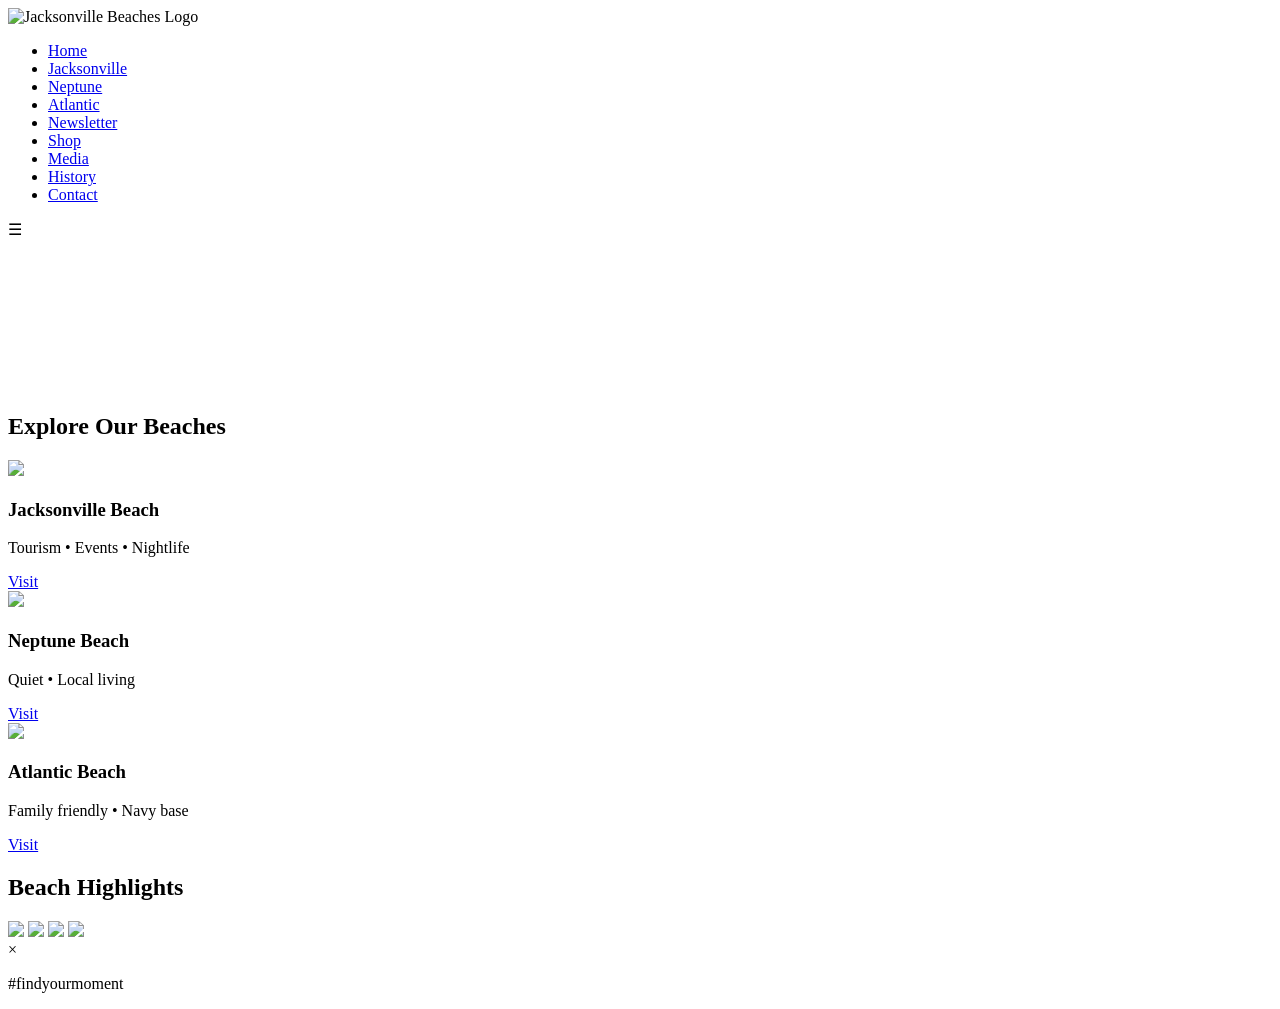
==== index.html @ c3302679 "Create index.html" ====
<!DOCTYPE html>
<html lang="en">

<head>

<meta charset="UTF-8">
<meta name="viewport" content="width=device-width, initial-scale=1">

<title>Jacksonville Beaches</title>

<link rel="stylesheet" href="css/styles.css">

<script defer src="js/script.js"></script>

</head>


<body>

<header>
    
<div class="logo">
  <img src="images/logo.gif" alt="Jacksonville Beaches Logo">
</div>

<nav id="nav">

<ul>

<li><a href="index.html">Home</a></li>
<li><a href="jacksonville.html">Jacksonville</a></li>
<li><a href="neptune.html">Neptune</a></li>
<li><a href="atlantic.html">Atlantic</a></li>
<li><a href="newsletter.html">Newsletter</a></li>
<li><a href="sales.html">Shop</a></li>
<li><a href="media.html">Media</a></li>
<li><a href="essay.html">History</a></li>
<li><a href="contact.html">Contact</a></li>
</ul>

</nav>

<div class="menu-toggle">
☰
</div>

</header>

<section class="hero">

<video autoplay muted loop playsinline class="hero-video">
<source src="videos/openfindyourmoment.mp4" type="video/mp4">
</video>

<div class="hero-overlay"></div>

<div class="hero-text">
<h1></h1>
<p></p>
</div>

</section>

<section class="beaches">

<h2>Explore Our Beaches</h2>

<div class="beach-grid">

<div class="beach-card">
<img src="images/pier.png">
<h3>Jacksonville Beach</h3>
<p>Tourism • Events • Nightlife</p>
<a href="jacksonville.html">Visit</a>
</div>

<div class="beach-card">
<img src="images/nepsign.png">
<h3>Neptune Beach</h3>
<p>Quiet • Local living</p>
<a href="neptune.html">Visit</a>
</div>

<div class="beach-card">
<img src="images/absign.png">
<h3>Atlantic Beach</h3>
<p>Family friendly • Navy base</p>
<a href="atlantic.html">Visit</a>
</div>

</div>

</section>


<section class="social">

<h2>Beach Highlights</h2>

<section class="gallery">

<div class="gallery-grid">

<img src="images/pieroverhead.png" class="gallery-img">
<img src="images/surfers.png" class="gallery-img">
<img src="images/bikers.png" class="gallery-img">
<img src="images/waterpark.png" class="gallery-img">

</div>

</section>

<!-- Lightbox -->
<div id="lightbox">

<span id="close">&times;</span>

<img id="lightbox-img">

</div>


<footer>

<p> #findyourmoment </p>

</footer>


</body>
</html>
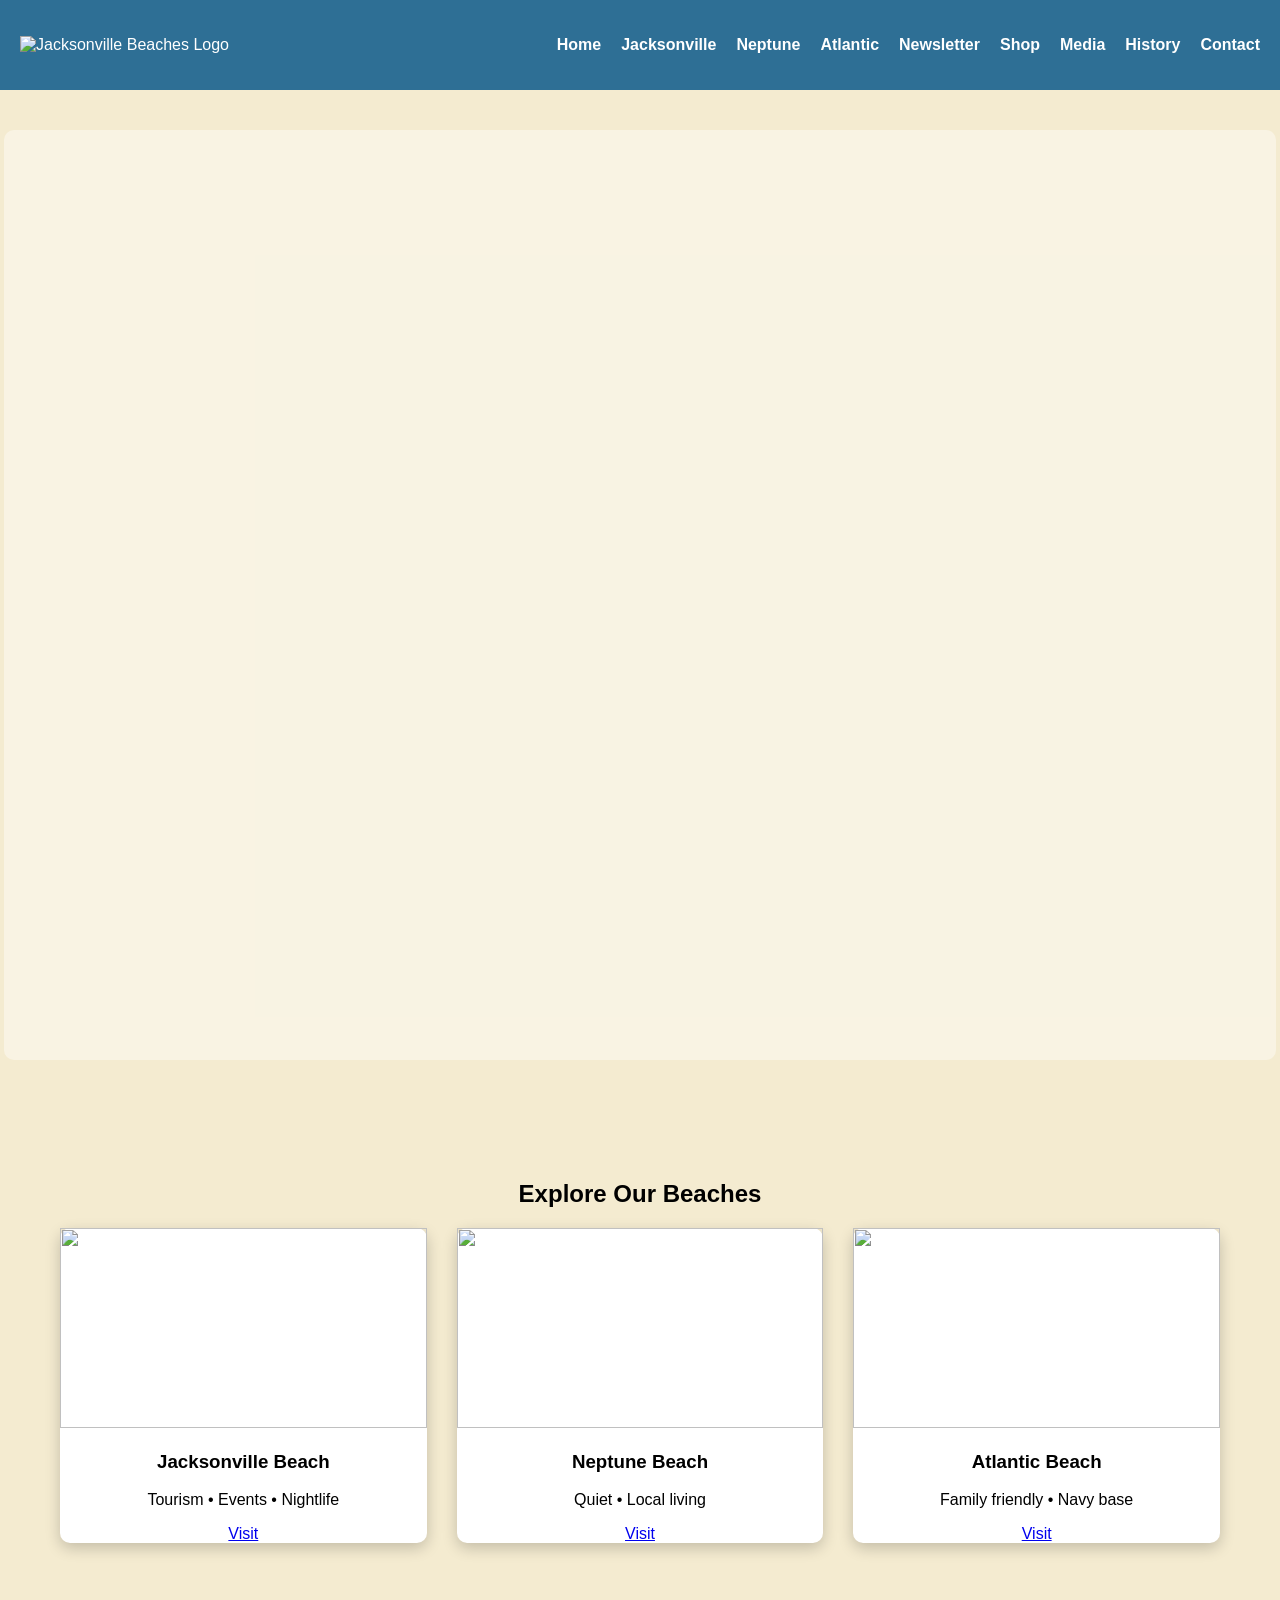
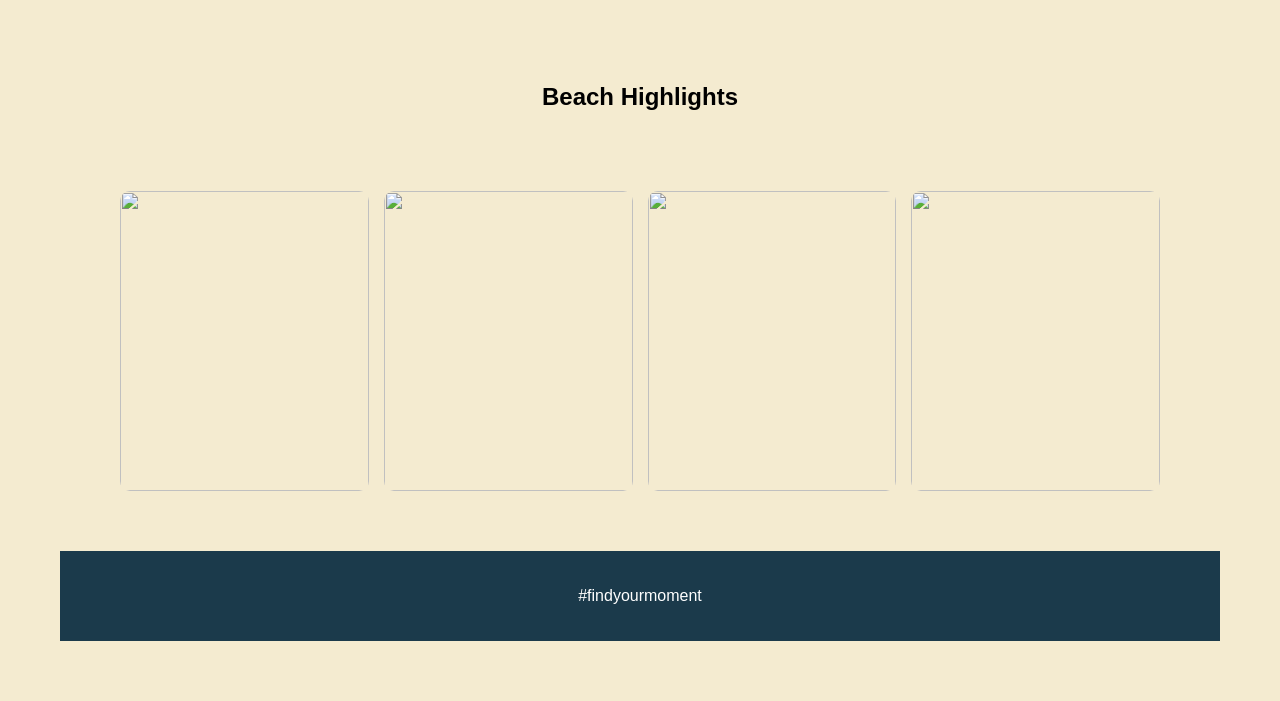
==== commit 09321270: "Update index.html" ====
--- a/index.html
+++ b/index.html
@@ -8,9 +8,9 @@
 
 <title>Jacksonville Beaches</title>
 
-<link rel="stylesheet" href="css/styles.css">
+<link rel="stylesheet" href="styles.css">
 
-<script defer src="js/script.js"></script>
+<script defer src="script.js"></script>
 
 </head>
 
--- a/styles.css
+++ b/styles.css
@@ -0,0 +1,344 @@
+:root{
+--ocean:#2E6F95;
+--sand:#F4EBD0;
+--palm:#1B3A4B;
+--sun:#FFBF3F;
+--deep:#4264B3;
+--light:#F3F1F0;
+}
+
+body{
+margin:0;
+font-family:Arial, sans-serif;
+background:var(--sand);
+}
+
+/* NAV */
+header{
+display:flex;
+justify-content:space-between;
+align-items:center;
+padding:20px;
+background:var(--ocean);
+color:white;
+}
+
+nav ul{
+display:flex;
+gap:20px;
+list-style:none;
+}
+
+nav a{
+color:white;
+text-decoration:none;
+font-weight:bold;
+}
+
+.menu-toggle{
+display:none;
+font-size:28px;
+cursor:pointer;
+}
+
+/* HERO VIDEO */
+.hero{
+position:relative;
+height:90vh;
+overflow:hidden;
+width:90%;
+margin:40px auto;
+border-radius:10px;
+}
+
+.hero-video{
+position:absolute;
+top:0;
+left:0;
+width:100%;
+height:100%;
+object-fit:cover;
+z-index:0;
+}
+
+.hero-overlay{
+position:absolute;
+top:0;
+left:0;
+width:100%;
+height:100%;
+background:rgba(255, 255, 255, 0.4);
+z-index:1;
+}
+
+.hero-text{
+position:relative;
+z-index:2;
+color:white;
+text-align:center;
+top:50%;
+transform:translateY(-50%);
+}
+
+/* SECTIONS */
+section{
+padding:60px;
+text-align:center;
+}
+
+/* CARDS */
+.beach-grid{
+display:grid;
+grid-template-columns:repeat(auto-fit,minmax(250px,1fr));
+gap:30px;
+}
+
+.beach-card{
+background:white;
+border-radius:10px;
+box-shadow:0 5px 15px rgba(0,0,0,.2);
+transition:.3s;
+}
+
+.beach-card:hover{
+transform:scale(1.05);
+}
+
+.beach-card img{
+width:100%;
+height:200px;
+object-fit:cover;
+}
+
+/* GALLERY */
+.gallery-grid{
+display:grid;
+grid-template-columns:repeat(auto-fit,minmax(200px,1fr));
+gap:15px;
+}
+
+.gallery-img{
+width:100%;
+cursor:pointer;
+border-radius:10px;
+}
+
+/* LIGHTBOX */
+#lightbox{
+position:fixed;
+width:100%;
+height:100%;
+background:rgba(0,0,0,0.9);
+display:none;
+justify-content:center;
+align-items:center;
+z-index:999;
+}
+
+#lightbox img{
+max-width:90%;
+}
+
+#close{
+position:absolute;
+top:20px;
+right:40px;
+font-size:40px;
+color:white;
+cursor:pointer;
+}
+
+/* FORM */
+form{
+max-width:400px;
+margin:auto;
+display:flex;
+flex-direction:column;
+gap:10px;
+}
+
+/* FOOTER */
+footer{
+background:var(--palm);
+color:white;
+text-align:center;
+padding:20px;
+}
+
+/* MOBILE */
+@media(max-width:768px){
+
+nav ul{
+display:none;
+flex-direction:column;
+}
+
+nav.active ul{
+display:flex;
+}
+
+.menu-toggle{
+display:block;
+}
+
+}
+
+.logo img{
+height:200px;
+width:auto;
+}
+
+@media(max-width:768px){
+.hero{
+width:95%;
+margin:20px auto;
+}
+}
+
+.gallery-img{
+width:100%;
+height:300px;
+object-fit:cover;
+}
+
+.newsletter-gallery img{
+width:30%;
+aspect-ratio:1/1;
+object-fit:cover;
+}
+
+.product-grid{
+display:grid;
+grid-template-columns:repeat(auto-fit,minmax(250px,1fr));
+gap:30px;
+}
+
+.product-card{
+background:white;
+padding:20px;
+border-radius:10px;
+box-shadow:0 5px 15px rgba(0,0,0,.2);
+text-align:center;
+}
+
+.product-card img{
+width:100%;
+height:200px;
+object-fit:cover;
+border-radius:10px;
+}
+
+.product-card button{
+margin-top:10px;
+padding:10px 15px;
+background:var(--deep);
+color:white;
+border:none;
+cursor:pointer;
+}
+
+.masonry{
+column-count:3;
+column-gap:15px;
+}
+
+.masonry img{
+width:100%;
+margin-bottom:15px;
+border-radius:10px;
+}
+
+@media(max-width:768px){
+.masonry{
+column-count:1;
+}
+}
+
+.logo img{
+height:140px;
+width:auto;
+}
+
+.videos video{
+width:100%;
+height:auto;        
+max-width:600px;    
+display:block;
+margin:0 auto;
+border-radius:10px;
+}
+
+.product-card img{
+width:100%;
+height: 350px;;
+object-fit:cover;
+}
+
+.product-card img.poster{
+object-fit:contain;
+background:#f5f5f5;
+}
+
+.product-card img{
+width:100%;
+height:auto;          
+max-height:300px;     
+object-fit:contain;
+display:block;
+margin:0 auto;
+}
+
+/* ESSAY INTRO */
+.essay-intro{
+max-width:800px;
+margin:40px auto;
+text-align:center;
+}
+
+/* ESSAY BLOCKS */
+.essay-block{
+display:flex;
+align-items:center;
+gap:40px;
+margin:60px auto;
+max-width:1100px;
+}
+
+.essay-block.reverse{
+flex-direction:row-reverse;
+}
+
+/* IMAGE */
+.essay-image img{
+width:100%;
+max-width:500px;
+border-radius:10px;
+}
+
+/* TEXT */
+.essay-text{
+max-width:500px;
+}
+
+/* OUTRO */
+.essay-outro{
+text-align:center;
+max-width:800px;
+margin:60px auto;
+}
+
+/* MOBILE */
+@media(max-width:768px){
+
+.essay-block{
+flex-direction:column;
+}
+
+.essay-block.reverse{
+flex-direction:column;
+}
+
+}
+.essay-intro .essay-block{
+  margin:40px auto;
+}
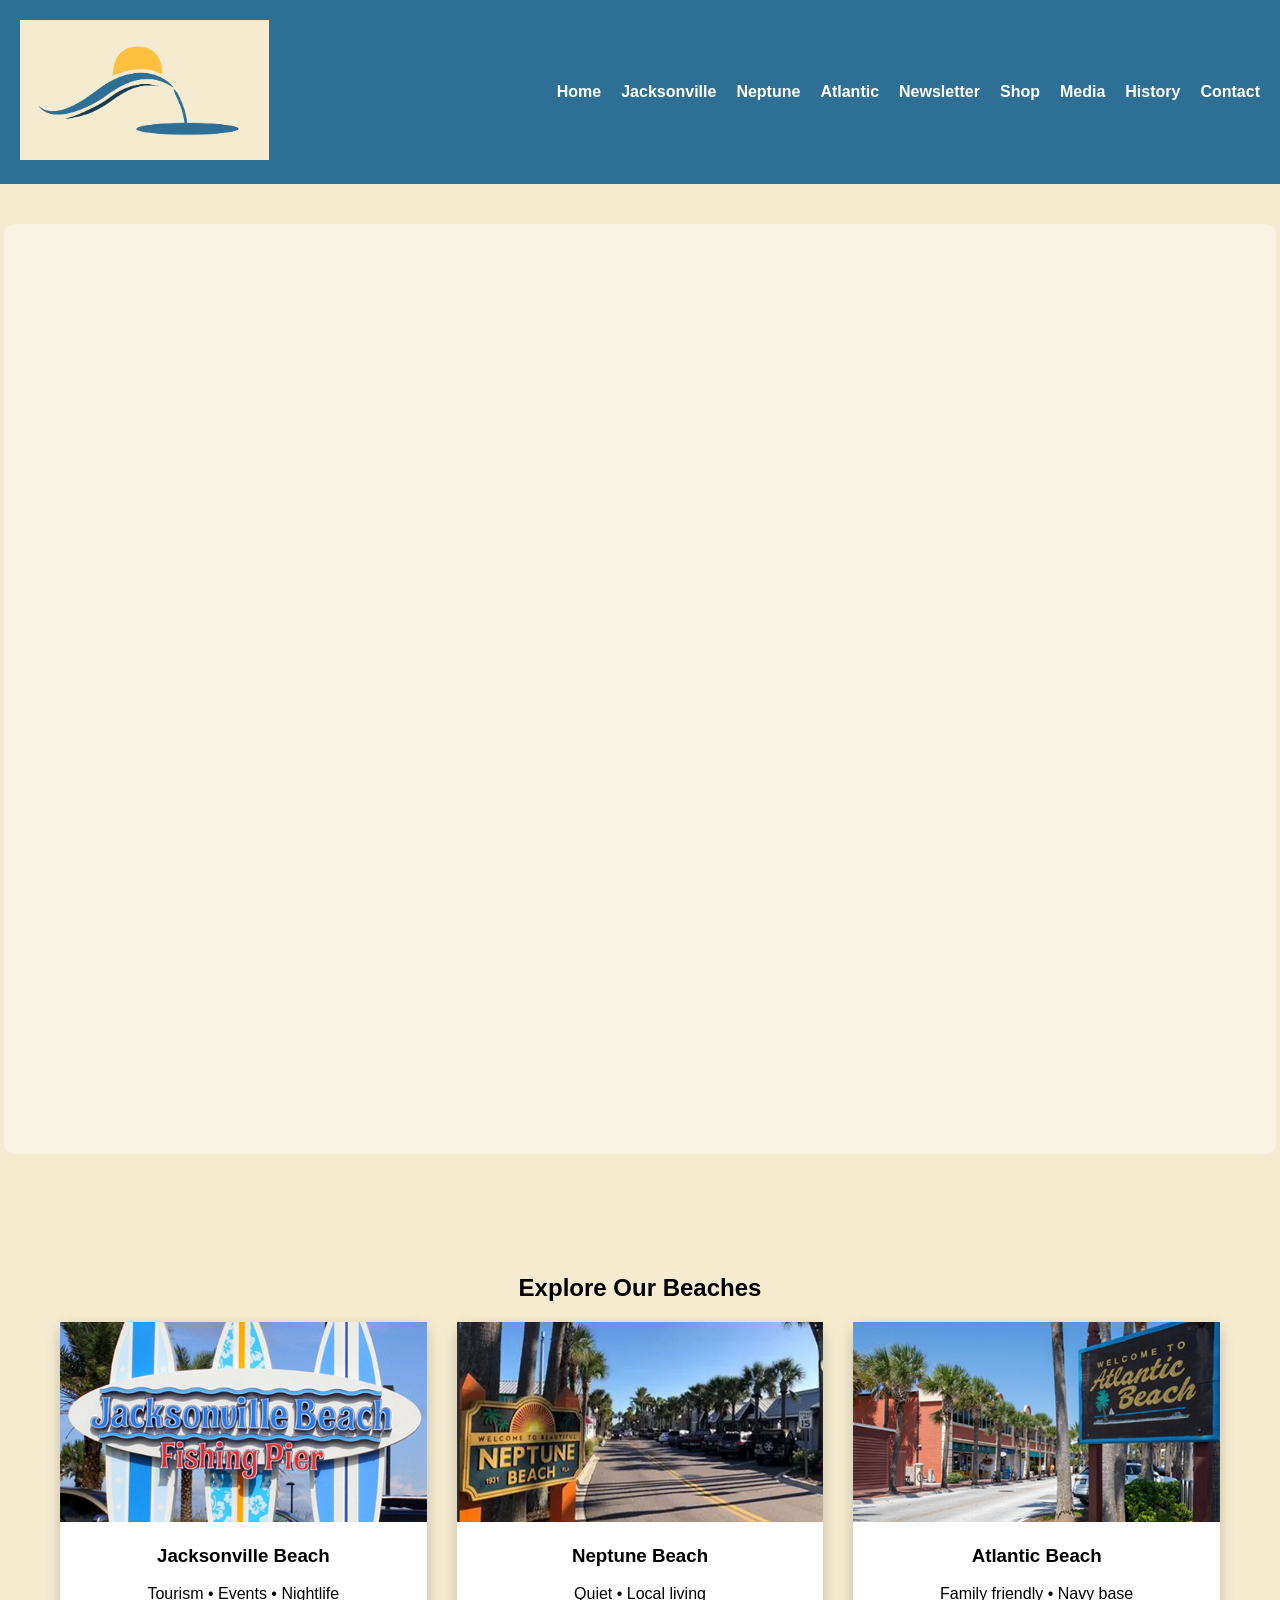
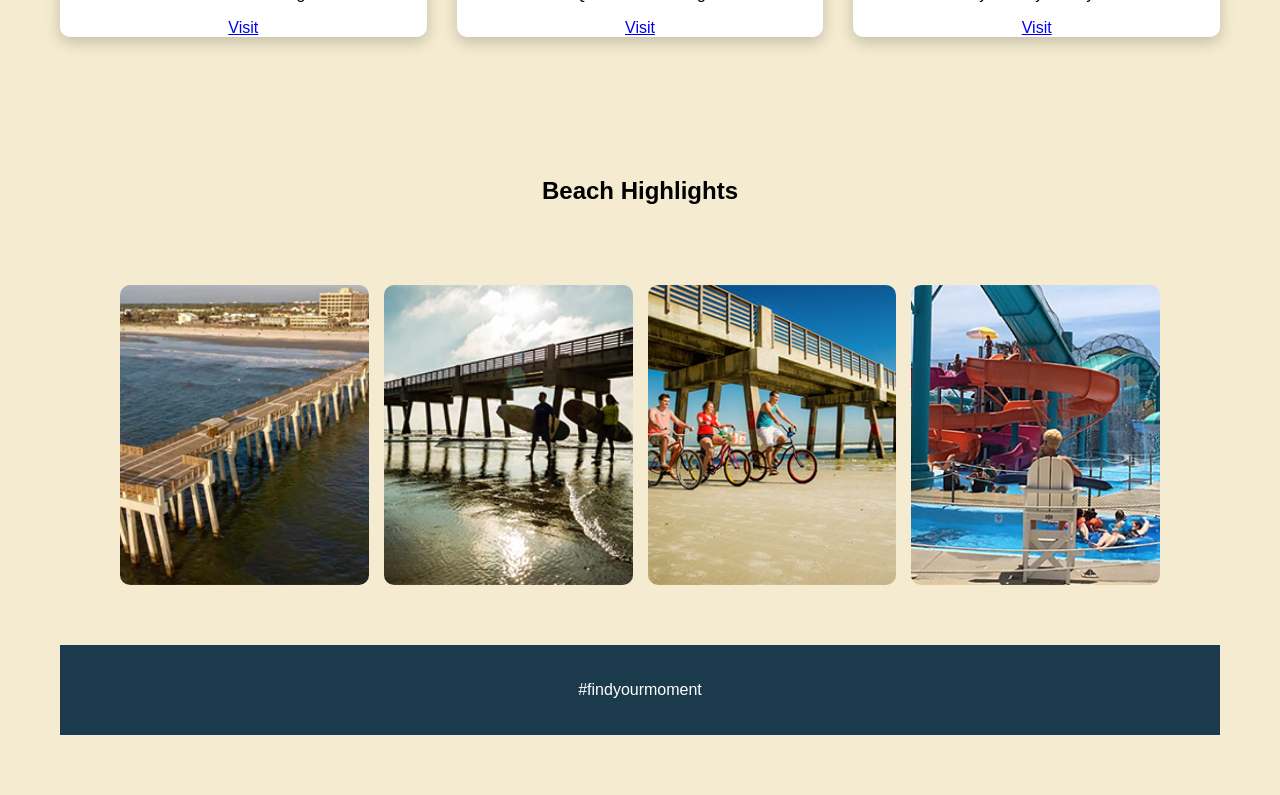
==== commit 93ef21fc: "Update index.html" ====
--- a/index.html
+++ b/index.html
@@ -20,7 +20,7 @@
 <header>
     
 <div class="logo">
-  <img src="images/logo.gif" alt="Jacksonville Beaches Logo">
+  <img src="logo.gif" alt="Jacksonville Beaches Logo">
 </div>
 
 <nav id="nav">
@@ -68,21 +68,21 @@
 <div class="beach-grid">
 
 <div class="beach-card">
-<img src="images/pier.png">
+<img src="pier.png">
 <h3>Jacksonville Beach</h3>
 <p>Tourism • Events • Nightlife</p>
 <a href="jacksonville.html">Visit</a>
 </div>
 
 <div class="beach-card">
-<img src="images/nepsign.png">
+<img src="nepsign.png">
 <h3>Neptune Beach</h3>
 <p>Quiet • Local living</p>
 <a href="neptune.html">Visit</a>
 </div>
 
 <div class="beach-card">
-<img src="images/absign.png">
+<img src="absign.png">
 <h3>Atlantic Beach</h3>
 <p>Family friendly • Navy base</p>
 <a href="atlantic.html">Visit</a>
@@ -101,10 +101,10 @@
 
 <div class="gallery-grid">
 
-<img src="images/pieroverhead.png" class="gallery-img">
-<img src="images/surfers.png" class="gallery-img">
-<img src="images/bikers.png" class="gallery-img">
-<img src="images/waterpark.png" class="gallery-img">
+<img src="pieroverhead.png" class="gallery-img">
+<img src="surfers.png" class="gallery-img">
+<img src="bikers.png" class="gallery-img">
+<img src="waterpark.png" class="gallery-img">
 
 </div>
 
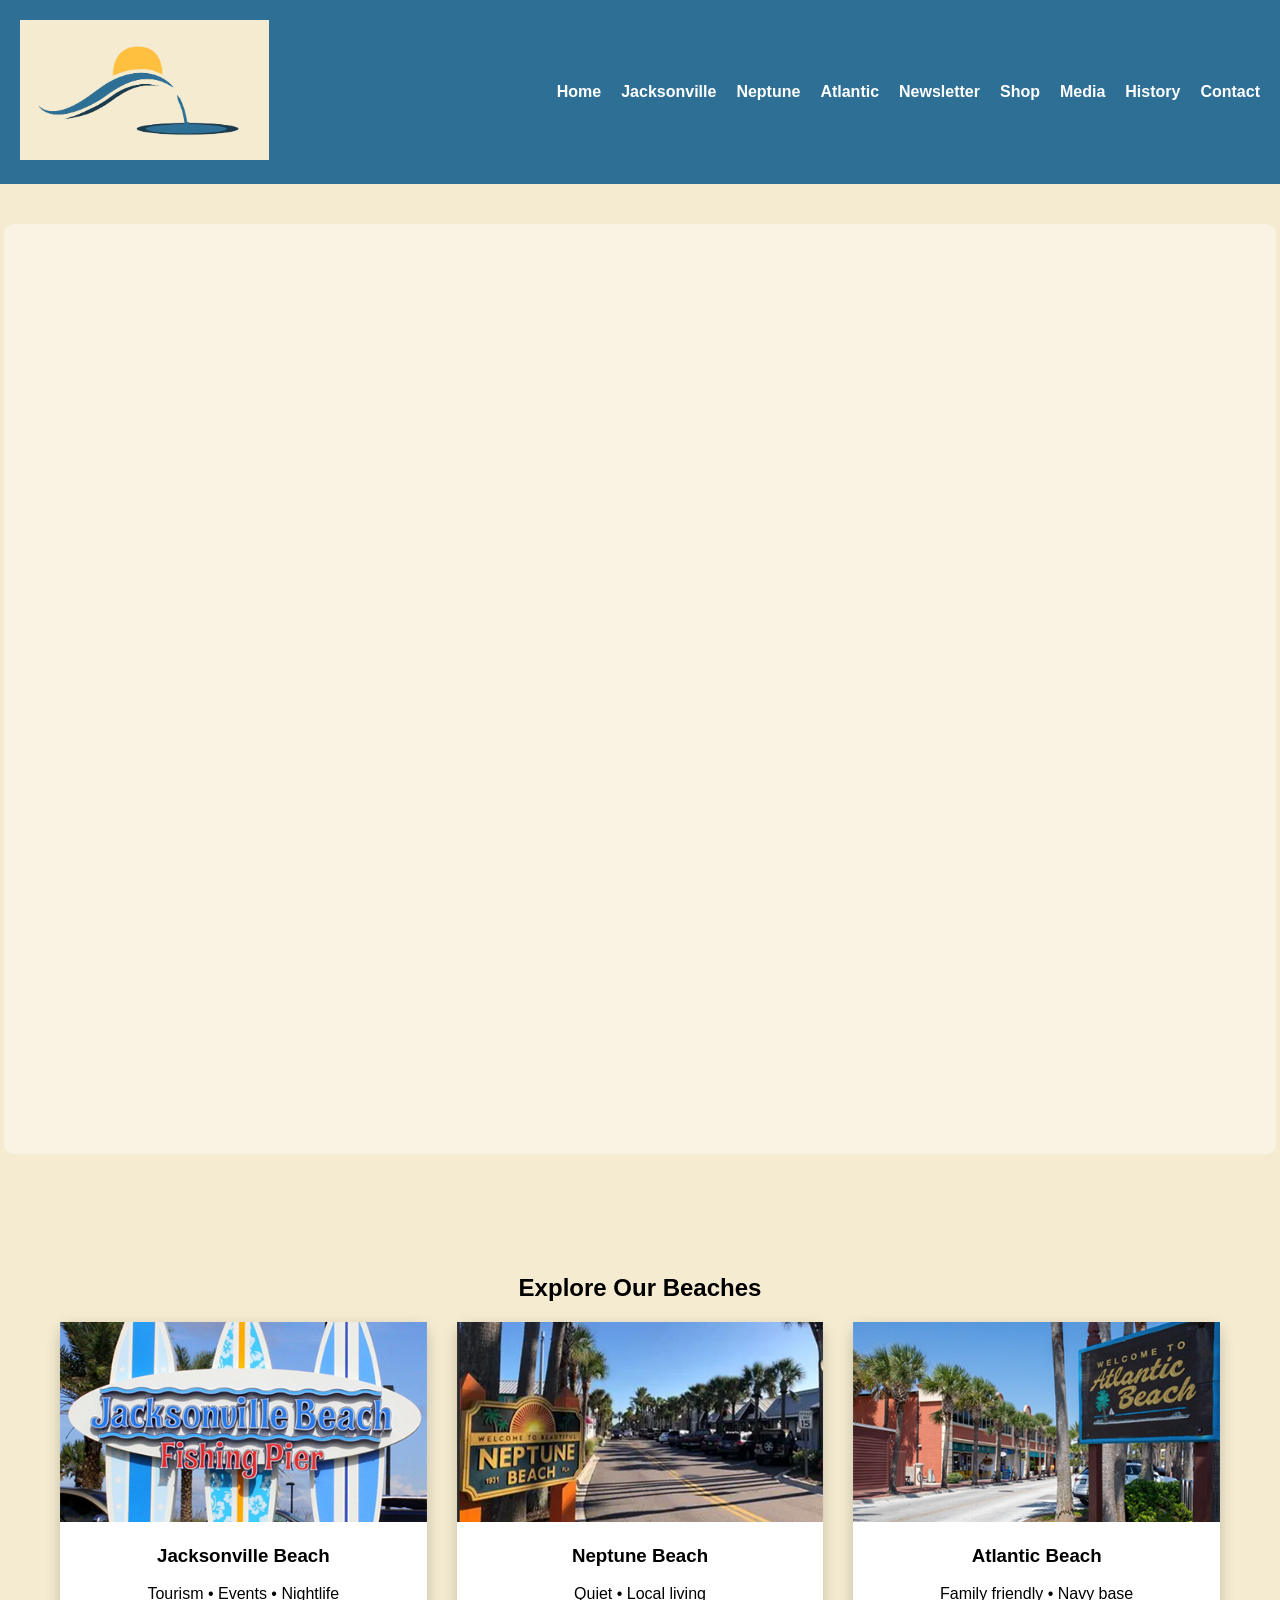
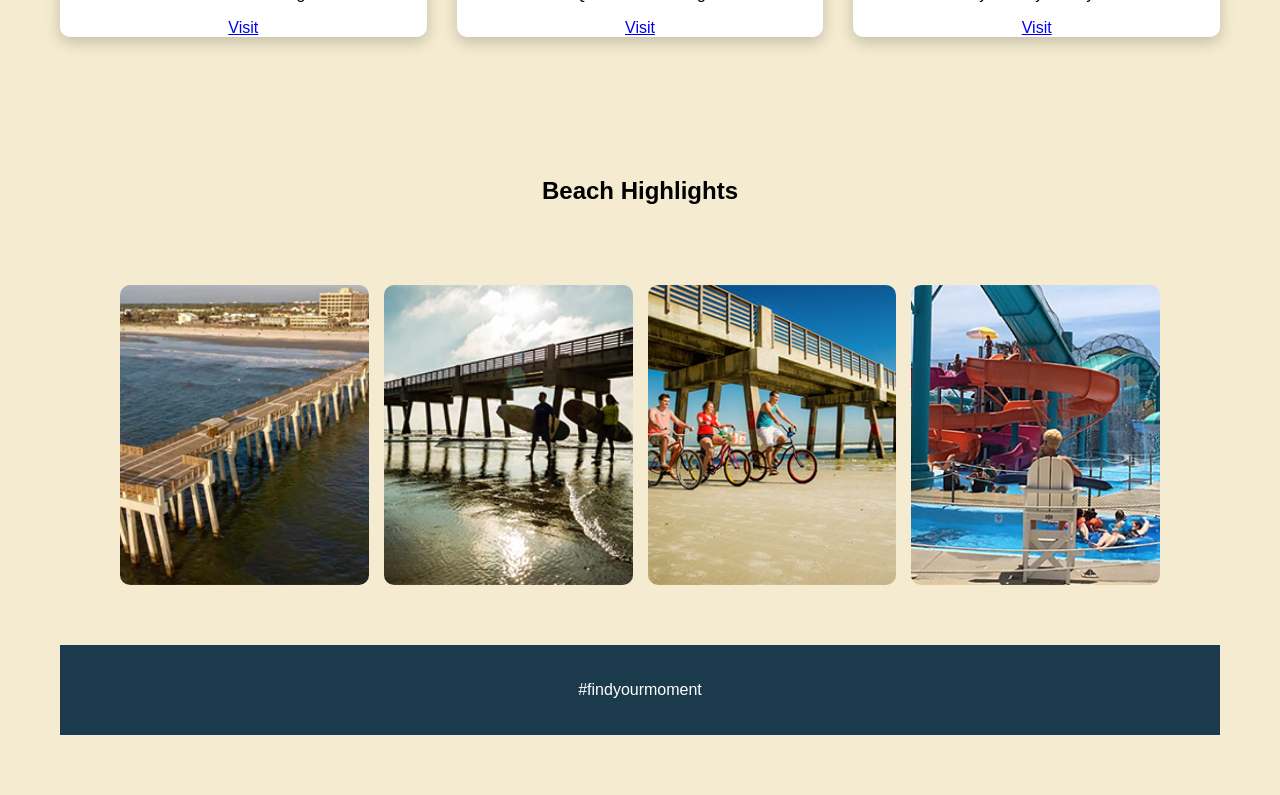
==== commit 7829df32: "Update index.html" ====
--- a/index.html
+++ b/index.html
@@ -49,7 +49,7 @@
 <section class="hero">
 
 <video autoplay muted loop playsinline class="hero-video">
-<source src="videos/openfindyourmoment.mp4" type="video/mp4">
+<source src="openfindyourmoment.mp4" type="video/mp4">
 </video>
 
 <div class="hero-overlay"></div>
--- a/styles.css
+++ b/styles.css
@@ -342,3 +342,42 @@
 .essay-intro .essay-block{
   margin:40px auto;
 }
+/* HERO VIDEO CONTAINER */
+.video-container{
+position:absolute;
+top:0;
+left:0;
+width:100%;
+height:100%;
+overflow:hidden;
+z-index:0;
+border-radius:10px;
+}
+
+/* YOUTUBE IFRAME */
+.video-container iframe{
+position:absolute;
+top:50%;
+left:50%;
+width:177.77vh;
+height:56.25vw;
+min-width:100%;
+min-height:100%;
+transform:translate(-50%, -50%);
+pointer-events:none;
+border:none;
+}
+.youtube-video{
+position:relative;
+width:100%;
+max-width:800px;
+aspect-ratio:16/9;
+margin:auto;
+}
+
+.youtube-video iframe{
+width:100%;
+height:100%;
+border:none;
+border-radius:10px;
+}
